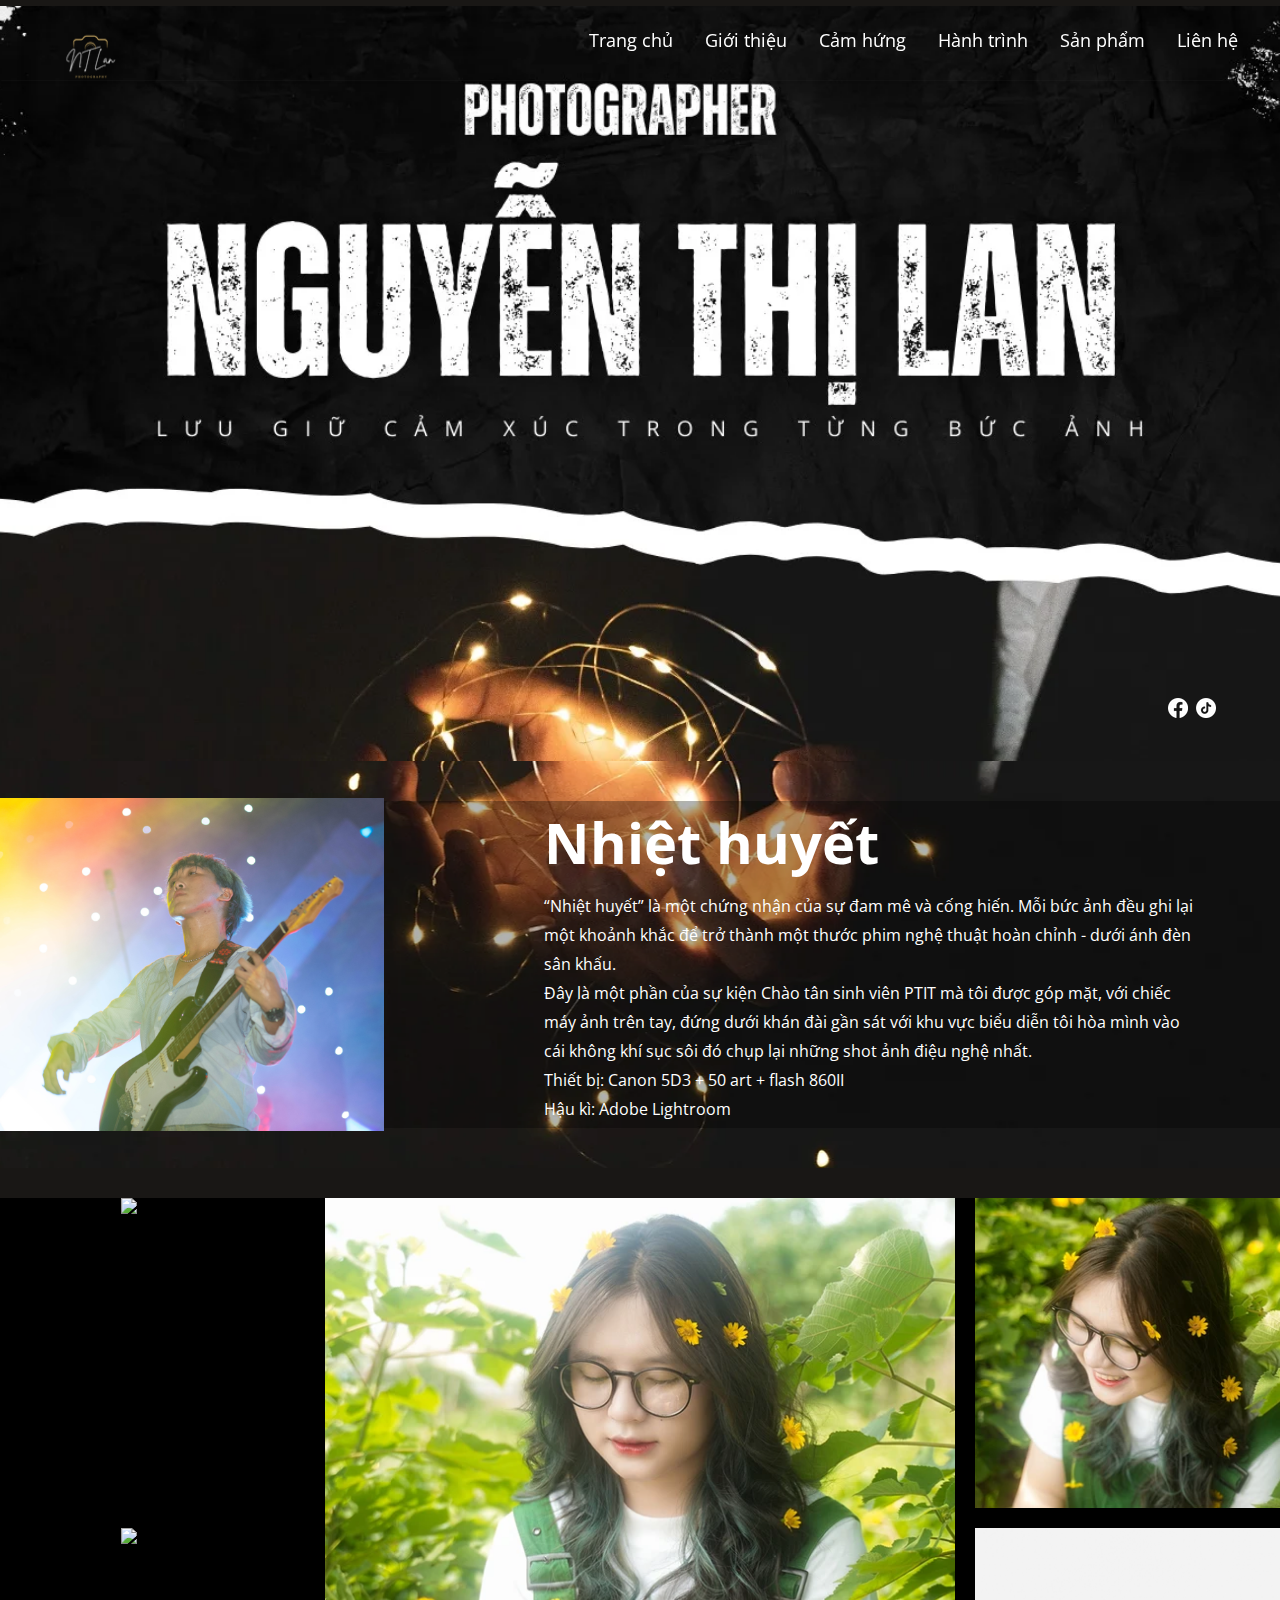
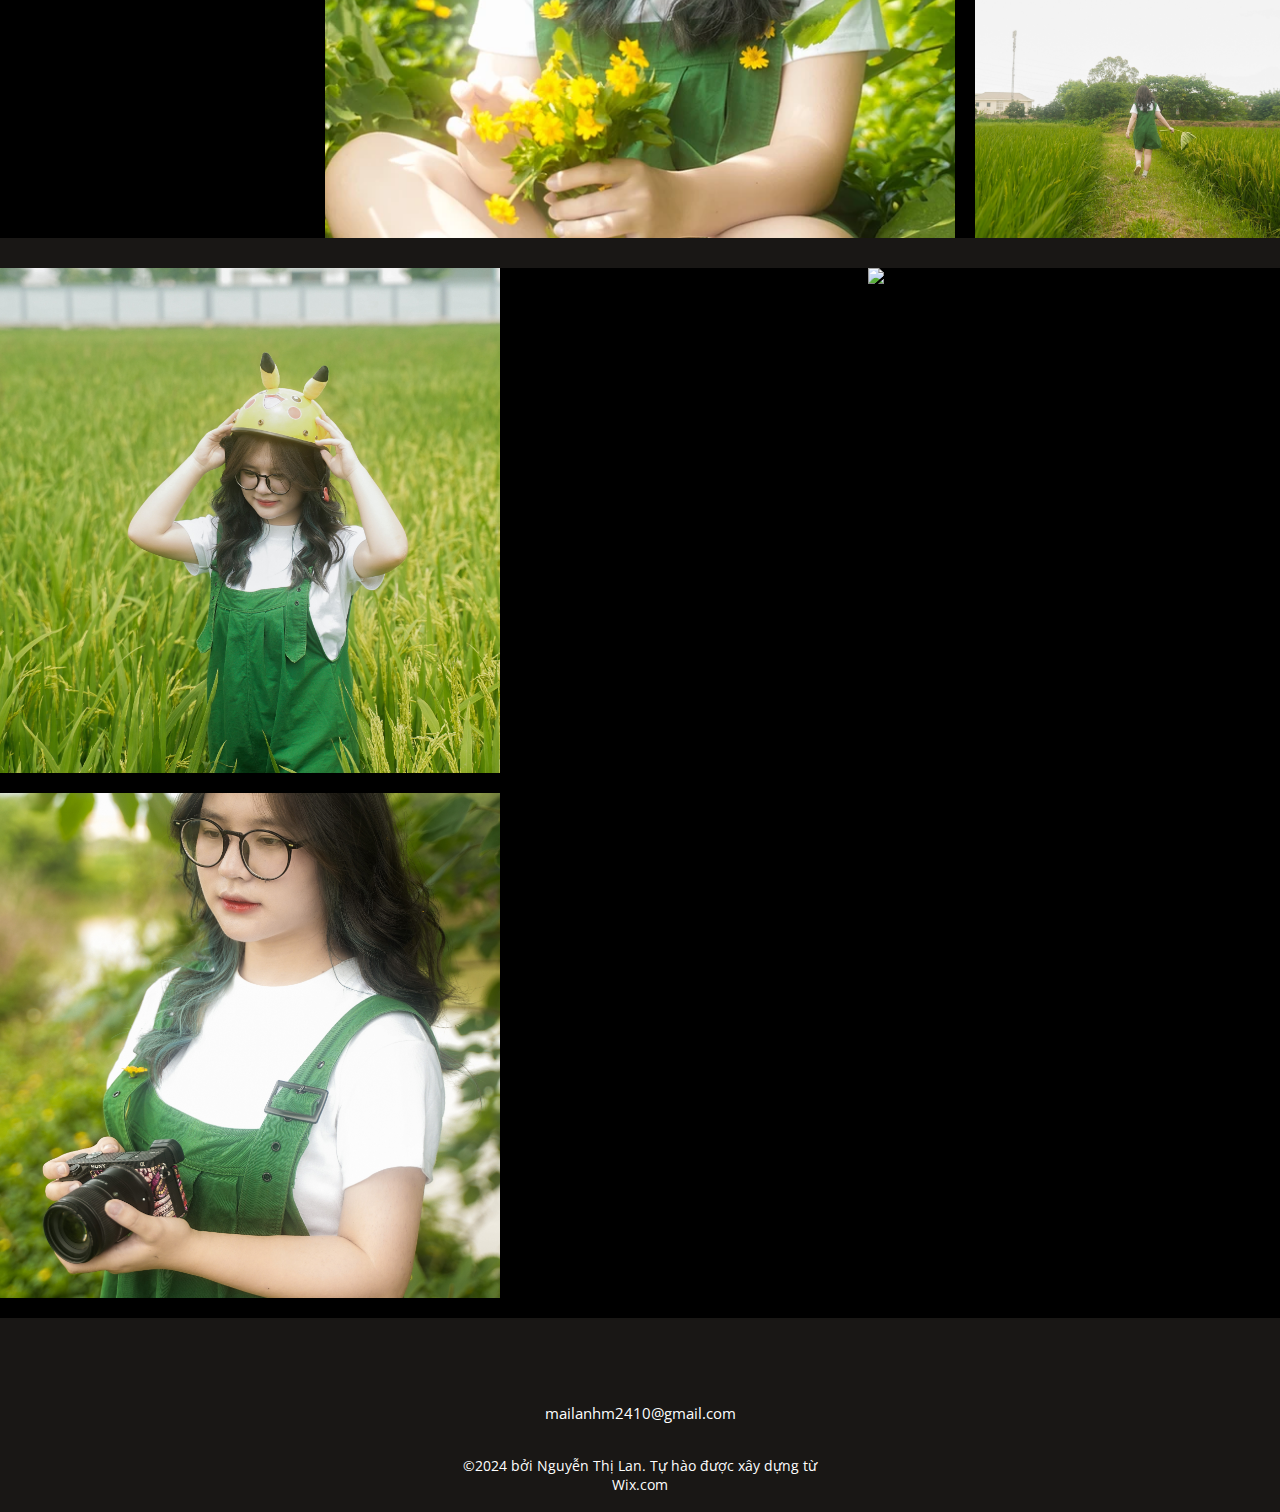
==== src/pages/nhietHuyet.html @ 57f29f83 "first commit" ====
<!DOCTYPE html>
<html lang="en">
<head>
    <meta charset="UTF-8">
    <meta name="viewport" content="width=device-width, initial-scale=1.0">
    <meta name="description" content="Portfolio">
    <link rel="stylesheet" href="../style/style.css">
    <link rel="stylesheet" href="../style/vaoHe.css">
    <link rel="stylesheet" href="https://cdn.jsdelivr.net/npm/swiper@11/swiper-bundle.min.css" />
    <title>Portfolio</title>
    
    <script src="../js/main.js" defer></script>
</head>
<body>
    <div class="min-h-screen wrapper">
        <header id="header">
            <div class="home__header-icon">
                <a href="../index.html" class="home__header-icon--link">
                    <img src="../img/home/sign_1.png" alt="header_icon">
                </a>
            </div>
            <div class="home__header-navigation">
                <div class="home__header-navigation--left">
                    <a href="../index.html#">
                        Trang chủ
                    </a>
                    <a href="../index.html#introduce">
                        Giới thiệu
                    </a>
                    <a href="../index.html#inspiration">
                        Cảm hứng
                    </a>
                    <a href="../index.html#journey">
                        Hành trình
                    </a>
                    <a href="../index.html#project">
                        Sản phẩm
                    </a>
                    <a href="../index.html#contact">
                        Liên hệ
                    </a>
                </div>
            </div>
        </header>
        <div class="relative" id="hero">
            <div class="home__hero">
                <img src="../img/home/home_1.jpg" alt="hero">
            </div>
            <div class="home__hero-footer">
                <div class="home__hero-footer-wrapper">
                    <a href="https://www.facebook.com/mailan.chu.1238">
                        <img src="../img/icon/facebook_20x20.png" alt="facebook">
                    </a>
                    <a href="https://www.tiktok.com/@lan1024_morr">
                        <img src="../img/icon/tiktok_20x20.png" alt="tiktok">
                    </a>
                </div>
            </div>
        </div>
        <div class="hero_page">
            <div class="container2 hero_wrapper">
                <div class="hero_wrapper-left">
                    <img src="../img/nhietHuyet/nh_1.jpg" alt="hero">
                </div>
                <div class="hero_wrapper-right">
                    <h3>Nhiệt huyết</h3>
                    <p>“Nhiệt huyết” là một chứng nhận của sự đam mê và cống hiến. Mỗi bức ảnh đều ghi lại một khoảnh khắc để trở thành một thước phim nghệ thuật hoàn chỉnh - dưới ánh đèn sân khấu.
                        </br>
                        Đây là một phần của sự kiện Chào tân sinh viên PTIT mà tôi được góp mặt, với chiếc máy ảnh trên tay, đứng dưới khán đài gần sát với khu vực biểu diễn tôi hòa mình vào cái không khí sục sôi đó chụp lại những shot ảnh điệu nghệ nhất.
                        </br>
                        Thiết bị: Canon 5D3 + 50 art + flash 860II
                        </br>
                        Hậu kì: Adobe Lightroom
                    </p>
                </div>
            </div>
        </div>
        <main class="vaoHe_main">
            <div class="vaoHe_item vaoHe_item1">
                <img src="../img/vaoHe/vaohe_1.jpg" alt="vaoHe">
            </div>
            <div class="vaoHe_item vaoHe_item1">
                <img src="../img/vaoHe/vaohe_3.jpg" alt="vaoHe">
            </div>
            <div class="vaoHe_item vaoHe_item1">
                <img src="../img/vaoHe/vaohe_4.jpg" alt="vaoHe">
            </div>
            <div class="vaoHe_item vaoHe_item1">
                <img src="../img/vaoHe/vaohe_5.jpg" alt="vaoHe">
            </div>
            <div class="vaoHe_item vaoHe_item2">
                <img src="../img/vaoHe/vaohe_2.jpg" alt="vaoHe">
            </div>
        </main>
        <main class="vaoHe_main2">
            <div class="vaoHe_item vaoHe_item3">
                <img src="../img/vaoHe/vaohe_6.jpg" alt="vaoHe">
            </div>
            <div class="vaoHe_item vaoHe_item4">
                <img src="../img/vaoHe/vaohe_7.jpg" alt="vaoHe">
            </div>
            <div class="vaoHe_item vaoHe_item5">
                <img src="../img/vaoHe/vaohe_8.jpg" alt="vaoHe">
            </div>
        </main>
        <footer id="footer">
            <h5>
                <a href="mailto:mailanhm2410@gmail.com">mailanhm2410@gmail.com</a>
            </h5>
            <p>©2024 bởi Nguyễn Thị Lan. Tự hào được xây dựng từ </br>Wix.com</p>
        </footer>
    </div>
</body>
</html>
---- src/style/style.css ----
@import url("https://fonts.googleapis.com/css2?family=Open+Sans:ital,wght@0,300..800;1,300..800&display=swap");

:root {
  --regular-black: #000;
  --regular-white: #fff;
  --blur-color: #423737;
}

* {
  margin: 0;
  padding: 0;
  border: 0;
  outline: 0;
  box-sizing: border-box;
}

@keyframes fade_in_show {
  0% {
    opacity: 0;
    /* transform: scale(0); */
  }

  100% {
    opacity: 1;
    /* transform: scale(1); */
  }
}

button,
body,
html {
  font-family: "Open Sans", sans-serif;
  scroll-behavior: smooth;
  overflow-x: hidden;
}

.min-h-screen {
  min-height: 100vh;
}

.wrapper {
  background-color: #191715;
}

.relative {
  position: relative;
}

.container {
  max-width: 1200px;
  margin: 0 auto;
  padding: 0 1rem;
}

.container2 {
  max-width: 1580px;
  margin: 0 auto;
  padding: 0 1rem;
}

.mt-3 {
  margin-top: 0.75rem;
}

header {
  height: 80px;
  display: flex;
  align-items: center;
  width: 100%;
  position: fixed;
  z-index: 999;
  box-shadow: 0 1px 3px 0 rgb(0 0 0 / 0.1),
    0 1px 2px -1px rgba(231, 231, 231, 0.1);
}

.home__header-icon {
  flex: 0 0 20%;
}

.home__header-icon--link {
  display: flex;
  text-decoration: none;
}

.home__header-icon--link img {
  height: 80px;
  position: absolute;
  top: 20%;
  left: 2%;
}

.home__header-navigation {
  flex: 0 0 78%;
  display: flex;
}

.home__header-navigation .home__header-navigation--left {
  display: flex;
  align-items: center;
  justify-content: flex-end;
  flex: 1;
}

.home__header-navigation .home__header-navigation--left a {
  text-decoration: none;
  color: var(--regular-white);
  font-weight: 400;
  font-size: 18px;
  line-height: 1.5;
  padding: 0.5rem 0.5rem;
  margin: 0 0.5rem;
  transition: all 0.3s;
}

#hero {
  z-index: 20;
}

.home__hero {
  display: flex;
  align-items: center;
  justify-content: center;
  padding-top: 0.35rem;
}

.home__hero img {
  height: 755px;
}

.home__hero-footer {
  position: absolute;
  bottom: 5%;
  right: 5%;
}

.home__hero-footer-wrapper {
  display: flex;
  gap: 0.5rem;
  width: 100%;
  justify-content: flex-end;
  align-items: center;
}

.home__hero-footer-wrapper a:hover {
  opacity: 0.7;
}

.home__hero-footer-wrapper a {
  transition: all 0.3s;
}

#introduce {
  width: 100%;
  background: url("../img/home/introduce_2.jpg") repeat;
  background-size: cover;
  object-fit: cover;
  height: 766px;
}

.introduce_img {
  display: flex;
  justify-content: center;
  align-items: center;
  transform: translate(-1.5%, -14px);
}

.introduce_img img {
  height: 780px;
}

.introduce_content {
  position: absolute;
  right: 10%;
  top: 14%;
  color: var(--regular-white);
  width: 38%;
}

.introduce_content h1 {
  text-align: center;
  font-weight: 700;
  font-size: 56px;
  margin-bottom: 1.5rem;
  text-transform: uppercase;
}

.introduce_content p {
  text-align: center;
  font-size: 15px;
  line-height: 28px;
  width: 515px;
  margin: 0.5rem auto 5rem;
}

.introduce_content-bottom {
  display: flex;
  justify-content: space-around;
}

.introduce_content-bottom-left {
  margin-left: 1.25rem;
}

.introduce_content-bottom-right h5,
.introduce_content-bottom-left h5 {
  font-size: 18px;
  font-weight: 700;
  margin-bottom: 52px;
}

.introduce_content-bottom-right-hobby,
.introduce_content-bottom-left-skill {
  display: flex;
  flex-direction: column;
  gap: 0.5rem;
  font-size: 15px;
}

#inspiration {
  width: 100%;
  background: url("../img/home/inspiration_1.jpg") repeat;
  background-size: cover;
  object-fit: cover;
  height: 870px;
}

.inspiration_content {
  color: var(--regular-white);
  padding: 90px 0 80px;
  width: 80%;
}

.inspiration_content-upper {
  margin-bottom: 69px;
}

.inspiration_content-lower h2,
.inspiration_content-upper h2 {
  font-weight: 700;
  font-size: 40px;
  margin-bottom: 44px;
}

.inspiration_content-upper p {
  width: 64%;
  font-size: 15px;
  line-height: 28px;
}

.inspiration_content-lower p {
  width: 90%;
  font-size: 15px;
  line-height: 28px;
}

.inspiration_content-lower p a {
  text-decoration: none;
  color: var(--regular-white);
}

.inspiration_circle {
  position: absolute;
  width: 376px;
  height: 376px;
  aspect-ratio: 1/1;
  right: 0;
  bottom: 30%;
  overflow: hidden;
}

.inspiration_circle-background {
  --shd: 0px 1px 4px 0px rgba(255, 252, 250, 0.74);
  position: absolute;
  left: 0;
  top: 0;
  right: 0;
  bottom: 0;
  border-radius: 50%;
  border: 3px solid var(--blur-color);
  box-shadow: var(--shd, 0 1px 4px rgba(0, 0, 0, 0.6));
}

.inspiration_circle-img {
  text-align: center;
  transform: translateY(3%);
  width: 100%;
  height: 100%;
}

.inspiration_circle-img1 {
  transform: translate(10px, 0);
  animation: fade_in_show ease-in-out 0.2s;
  display: block;
}

.inspiration_circle-img2 {
  transform: translateY(9999px);
  display: none;
}

.inspiration_circle-img:hover .inspiration_circle-img1 {
  transform: translateY(9999px);
  display: block;
}

.inspiration_circle-img:hover .inspiration_circle-img2 {
  transform: translate(10px, -361px);
  display: block;
  animation: fade_in_show ease-in-out 0.2s;
}

.inspiration_circle-img img {
  object-fit: cover;
  border-radius: 50%;
}

#journey {
  height: 980px;
  background: url("../img/home/journey_1.jpg") center no-repeat;
  background-size: cover;
  width: 100%;
}

.journey_wrapper-img {
  width: 352px;
  height: 193px;
  margin-bottom: 0.5rem;
}

.journey_wrapper-img-border {
  border: 1px solid var(--regular-white);
  z-index: 30;
  position: absolute;
  top: 0;
  left: 0;
  right: 0;
  bottom: 0;
  margin: 5px;
}

.journey_wrapper-img-border1 {
  width: 342px;
  height: 183px;
}

.journey_wrapper-img-border2 {
  width: 412px;
  height: 195px;
}

.journey_wrapper-img-border3 {
  width: 369px;
  height: 203px;
}

.journey_wrapper-img2 {
  width: 412px;
  height: 195px;
  margin-bottom: 0.5rem;
}

.journey_wrapper-img3 {
  width: 379px;
  height: 213px;
}

.journey_wrapper {
  width: 362px;
  height: 440px;
  z-index: 10;
}

.journey_wrapper2 {
  width: 432px;
  height: 613px;
}

.journey_wrapper1 {
  position: absolute;
  left: -5%;
  top: 10%;
}

.journey_wrapper2 {
  position: absolute;
  left: 30%;
  top: 30%;
}

.journey_wrapper3 {
  position: absolute;
  left: 72%;
  top: 53%;
}

.journey_wrapper h5 {
  font-size: 28px;
  font-weight: 600;
  text-align: center;
  color: var(--regular-white);
  margin-bottom: 1rem;
}

.journey_wrapper p {
  color: var(--regular-white);
  font-size: 13px;
  line-height: 1.5;
}

.journey_wrapper-img img {
  display: flex;
  align-items: center;
  justify-content: center;
}

.journey_wrapper1_popup {
  display: none;
  transform: rotate(-75deg) translateX(-20px);
}

.journey_wrapper-popup-border {
  border: 1px solid var(--regular-white);
  z-index: 30;
  position: absolute;
  top: 0;
  left: 0;
  right: 0;
  bottom: 0;
  margin: 5px;
}

.journey_wrapper-popup-border1 {
  width: 390px;
  height: 314px;
}

.journey_wrapper1:hover .journey_wrapper-img,
.journey_wrapper1:hover h5,
.journey_wrapper1:hover p {
  display: none;
}

.journey_wrapper1:hover .journey_wrapper1_popup {
  display: block;
}

.journey_wrapper1-connector {
  height: 3px;
  width: 294px;
  background-color: var(--regular-white);
  position: absolute;
  right: -77%;
  top: 12%;
  z-index: -1;
}

.journey_wrapper1-connector2 {
  height: 144px;
  width: 3px;
  background-color: var(--regular-white);
  right: -77%;
  top: 12%;
  position: absolute;
  z-index: -1;
}

.journey_wrapper2-connector {
  height: 3px;
  width: 294px;
  background-color: var(--regular-white);
  position: absolute;
  right: -66%;
  top: 14%;
  z-index: -1;
}

.journey_wrapper2-connector2 {
  height: 144px;
  width: 3px;
  background-color: var(--regular-white);
  position: absolute;
  right: -66%;
  top: 14%;
  z-index: -1;
}

.journey_wrapper2_popup {
  display: none;
  transform: rotate(-100deg) translate(-80px, -10px);
}

.journey_wrapper-popup-border2 {
  width: 560px;
  height: 407px;
}

.journey_wrapper2:hover .journey_wrapper2_popup {
  display: block;
}

.journey_wrapper2:hover .journey_wrapper-img2,
.journey_wrapper2:hover h5,
.journey_wrapper2:hover p {
  display: none;
}

.journey_wrapper3_popup {
  display: none;
  transform: rotate(-86deg) translate(-40px, -10px);
}

.journey_wrapper-popup-border3 {
  width: 457px;
  height: 381px;
}

.journey_wrapper3:hover .journey_wrapper3_popup {
  display: block;
}

.journey_wrapper3:hover .journey_wrapper-img3,
.journey_wrapper3:hover h5,
.journey_wrapper3:hover p {
  display: none;
}

#project {
  background-color: var(--regular-black);
  width: 100%;
  height: 740px;
}

#project h1 {
  font-size: 56px;
  line-height: 67px;
  font-weight: 700;
  text-transform: uppercase;
  color: var(--regular-white);
  text-align: center;
  padding: 54px 0 46px;
}

.swiper {
  width: 100%;
  height: 100%;
}

.swiper-slide {
  text-align: center;
  font-size: 18px;
  display: flex;
  justify-content: center;
  align-items: center;
  height: fit-content;
}

.swiper-slide img {
  display: block;
  width: 100%;
  height: 100%;
  object-fit: cover;
}

.swiper {
  width: 90%;
  height: 518px;
  margin: 0 auto;
}

.swiper-item-1 {
  width: 100%;
  overflow: hidden;
}

.swiper-item-1 img {
  transition: all 0.3s;
  z-index: -1;
}

.swiper-item-1:hover img {
  transform: scale(1.1);
}

.swiper-button-prev,
.swiper-button-next {
  color: var(--regular-white) !important;
  font-weight: 700;
}

.swiper-item-1:hover .swiper-item-popup {
  opacity: 1;
}

.swiper-item-popup {
  position: absolute;
  top: 0;
  right: 0;
  bottom: 0;
  left: 0;
  background-color: rgba(0, 0, 0, 0.3);
  z-index: 20;
  transition: all 0.3s;
  opacity: 0;
}

.swiper-item-popup-wrapper {
  position: absolute;
  top: 50%;
  left: 50%;
  transform: translateX(-50%);
  width: 80%;
}

.swiper-item-popup-wrapper2 {
  top: 60%;
}

.swiper-item-popup-wrapper3 {
  top: 66%;
}

.swiper-item-popup-wrapper4 {
  top: 68%;
}

.swiper-item-popup h4 {
  color: var(--regular-white);
  font-size: 28px;
  font-weight: 700;
  padding-bottom: 0.25rem;
}

.swiper-item-popup-wrapper p {
  font-size: 15px;
  color: var(--regular-white);
  width: 100%;
}

#contact {
  background-color: var(--regular-black);
  width: 100%;
}

.contact_wrapper {
  height: 738px;
  background: url("../img/home/contact_1.jpg") center no-repeat;
  background-size: cover;
}

.contact_content {
  position: absolute;
  width: 30%;
  right: 5%;
  top: 30%;
  text-align: center;
}

.contact_content h5 {
  font-size: 48px;
  font-weight: 400;
  line-height: 65px;
  color: var(--regular-white);
  text-transform: uppercase;
  margin-bottom: 56px;
}

.contact_main-content-wrapper {
  display: flex;
  align-items: center;
  gap: 1.5rem;
  margin-bottom: 0.75rem;
}

.contact_main-content-wrapper a,
.contact_main-content-wrapper span {
  color: var(--regular-white);
  font-size: 17px;
  text-decoration: none;
}

#footer {
  width: 100%;
  height: 164px;
}

#footer h5 {
  text-align: center;
  padding: 55px 0 33px;
}

#footer h5 a {
  font-size: 15px;
  font-weight: 400;
  color: var(--regular-white);
  text-decoration: none;
}

#footer p {
  font-size: 14px;
  font-weight: 400;
  color: var(--regular-white);
  text-align: center;
}
---- src/style/vaoHe.css ----
.hero_page {
  background: url("../img/vaoHe/hero_1.jpg") center no-repeat;
  background-size: cover;
  object-fit: cover;
  width: 100%;
  height: 407px;
}

.hero_wrapper {
  display: flex;
  padding: 40px 0;
  margin-bottom: 34px;
  align-items: center;
  height: 100%;
  overflow: hidden;
}

.hero_wrapper-left {
  width: 30%;
  overflow: hidden;
  height: 333px;
}

.hero_wrapper-left img {
  height: 333px;
  width: 100%;
  object-fit: cover;
}

.hero_wrapper-right {
  background-color: rgba(0, 0, 0, 0.3);
  height: 100%;
  width: 70%;
  display: flex;
  flex-direction: column;
  justify-content: center;
}

.hero_wrapper-right h3 {
  font-weight: 700;
  font-size: 56px;
  color: var(--regular-white);
  margin-left: 10rem;
  margin-bottom: 0.75rem;
}

.hero_wrapper-right p {
  color: var(--regular-white);
  line-height: 29px;
  margin-left: 10rem;
  padding-right: 5rem;
}

.vaoHe_main {
  max-width: 1680px;
  margin: 30px auto;
  display: grid;
  grid-template-columns: repeat(4, minmax(0, 1fr));
  gap: 1.25rem;
  background-color: var(--regular-black);
}

.vaoHe_main2 {
  max-width: 1680px;
  margin: 30px auto;
  display: grid;
  grid-template-columns: repeat(5, minmax(0, 1fr));
  gap: 1.25rem;
  background-color: var(--regular-black);
}

.vaoHe_item {
  overflow: hidden;
  position: relative;
  text-align: center;
}

.vaoHe_item::after {
  position: absolute;
  content: "";
  top: 0;
  right: 0;
  bottom: 0;
  left: 0;
  opacity: 0;
  background-color: rgba(0, 0, 0, 0.3);
  transition: all 0.3s;
}

.vaoHe_item:hover::after {
  opacity: 1;
}

.vaoHe_item4 img,
.vaoHe_item img,
.vaoHe_item3 img,
.vaoHe_item2 img,
.vaoHe_item1 img {
  aspect-ratio: 1/1;
  width: 100%;
  height: 100%;
  object-fit: cover;
}

.vaoHe_item2 {
  overflow: hidden;
  grid-area: 1 / 2 / 3 / 4;
  object-position: center;
}

.vaoHe_item3 {
  overflow: hidden;
  grid-area: 1 / 1 / 3 / 3;
  object-position: center;
}

.vaoHe_item4 {
  overflow: hidden;
  grid-area: 1 / 3 / 5 / 6;
  object-position: center;
}

.vaoHe_item5 {
  overflow: hidden;
  grid-area: 3 / 1 / 3 / 3;
  object-position: center;
}
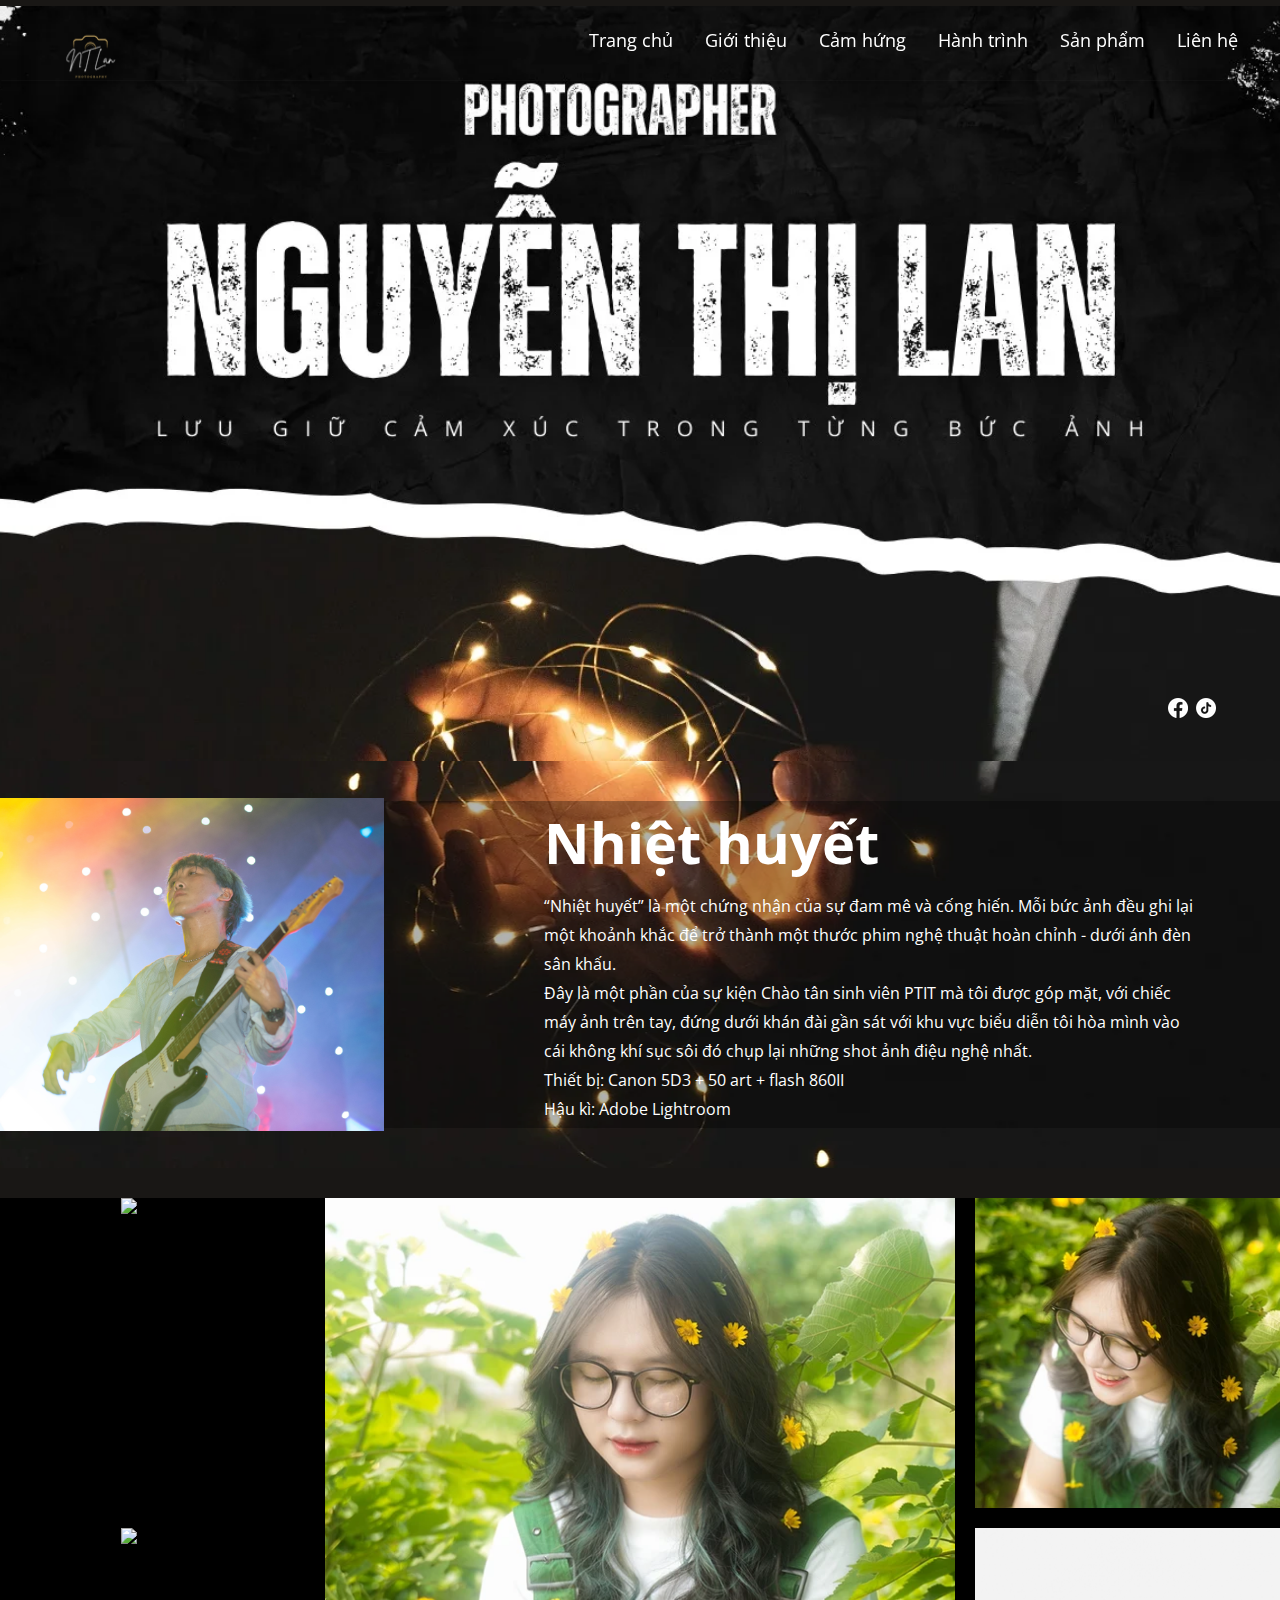
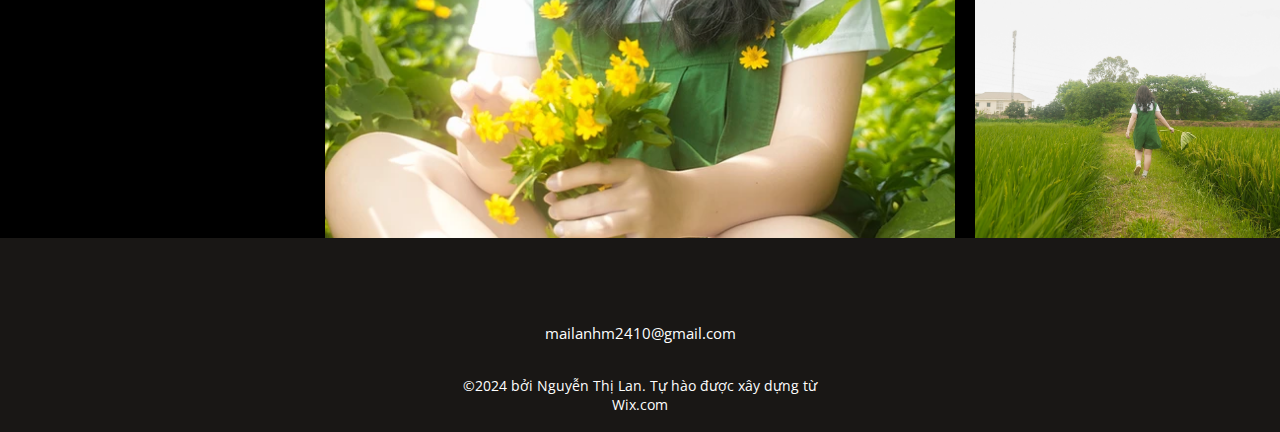
==== commit eaddf1dd: "upd: vaoHe" ====
--- a/src/pages/nhietHuyet.html
+++ b/src/pages/nhietHuyet.html
@@ -92,17 +92,6 @@
                 <img src="../img/vaoHe/vaohe_2.jpg" alt="vaoHe">
             </div>
         </main>
-        <main class="vaoHe_main2">
-            <div class="vaoHe_item vaoHe_item3">
-                <img src="../img/vaoHe/vaohe_6.jpg" alt="vaoHe">
-            </div>
-            <div class="vaoHe_item vaoHe_item4">
-                <img src="../img/vaoHe/vaohe_7.jpg" alt="vaoHe">
-            </div>
-            <div class="vaoHe_item vaoHe_item5">
-                <img src="../img/vaoHe/vaohe_8.jpg" alt="vaoHe">
-            </div>
-        </main>
         <footer id="footer">
             <h5>
                 <a href="mailto:mailanhm2410@gmail.com">mailanhm2410@gmail.com</a>
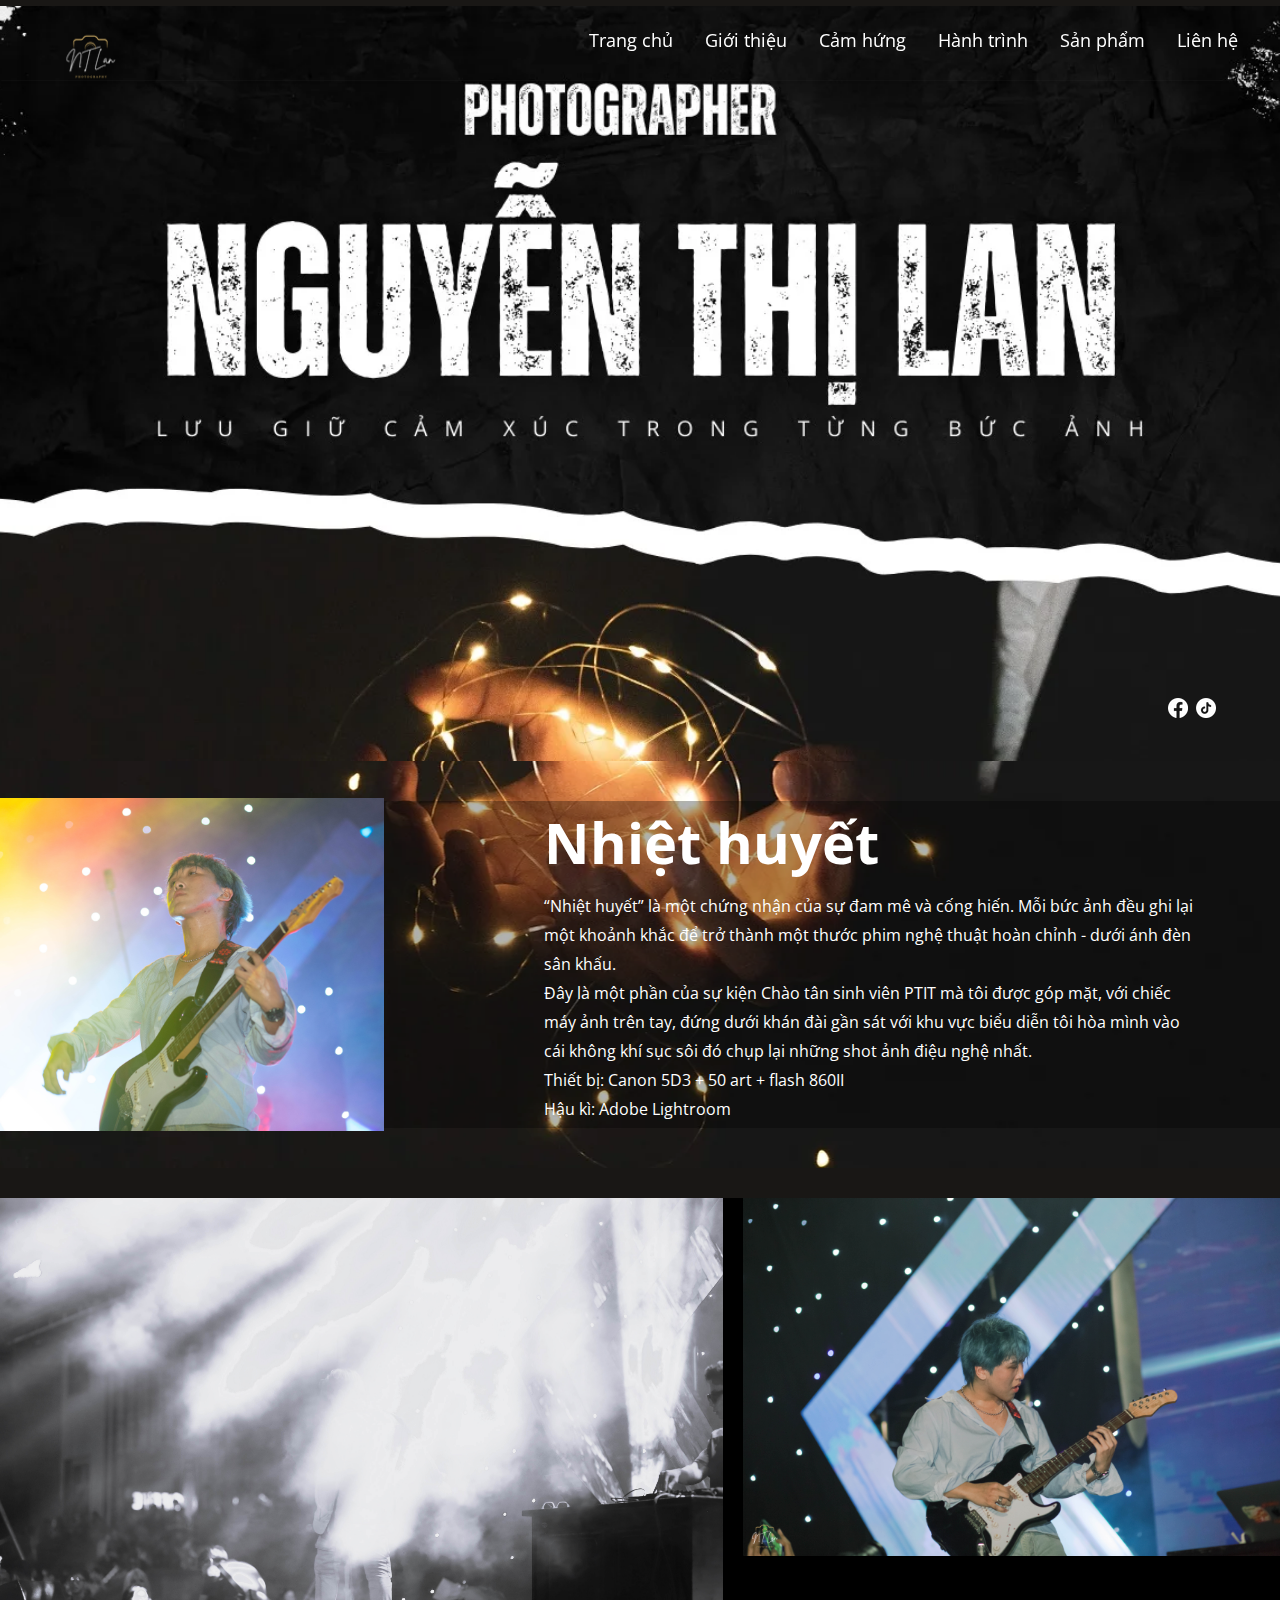
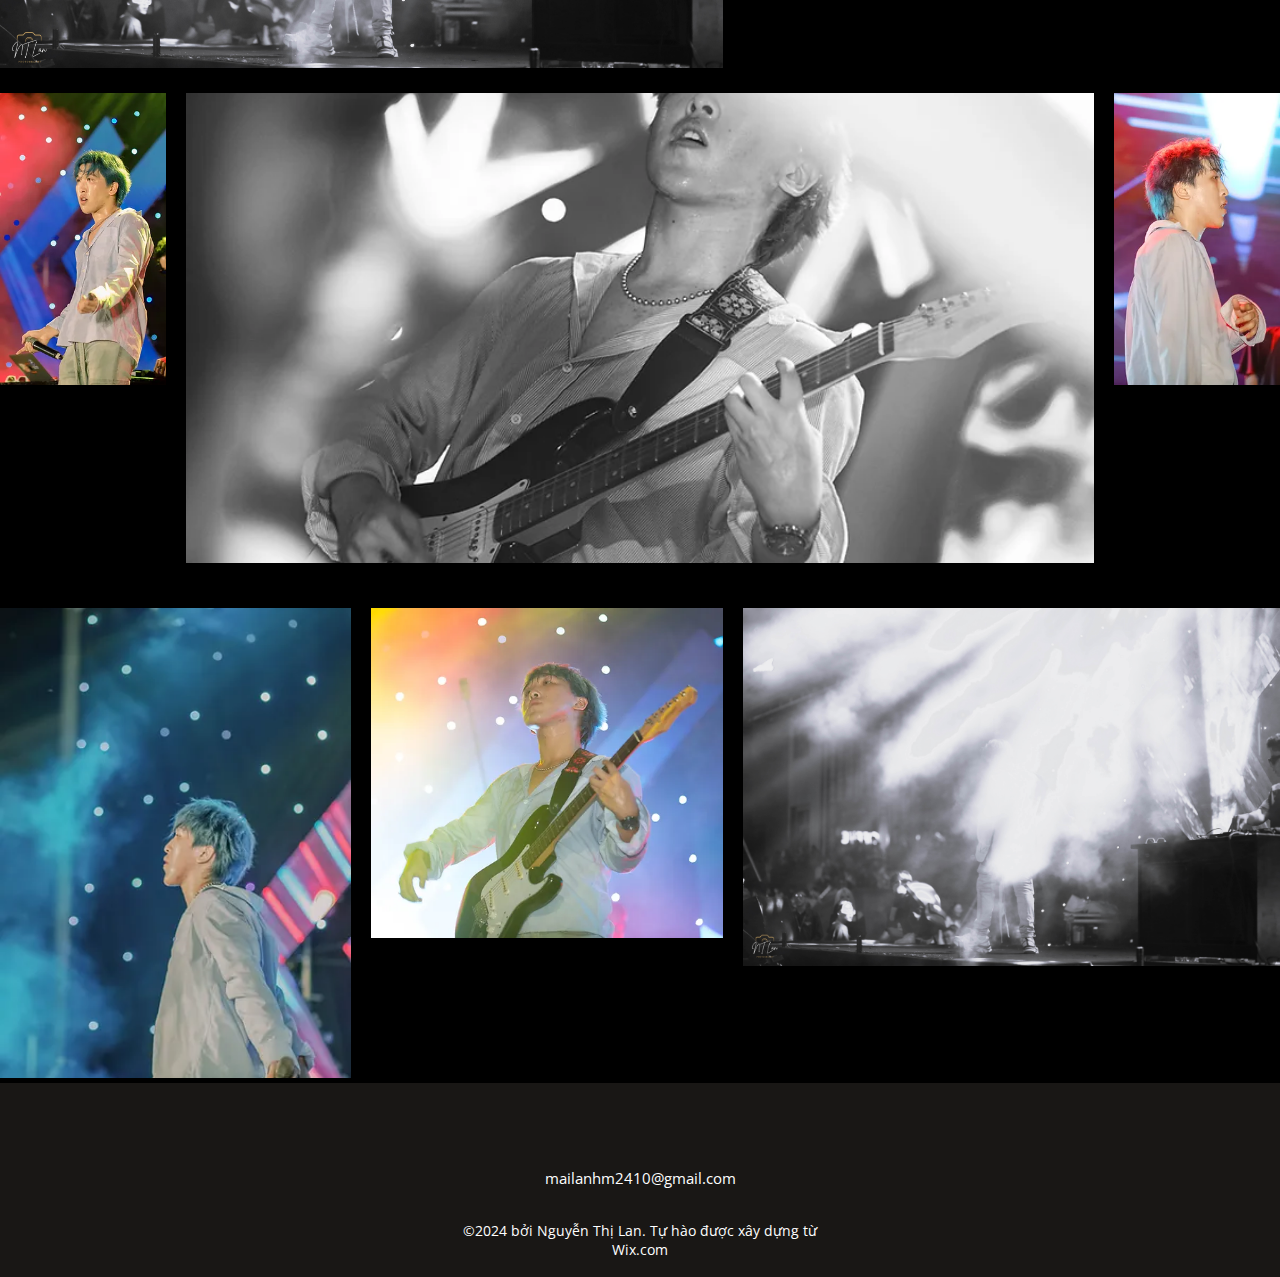
==== commit 09080f32: "Done" ====
--- a/src/pages/nhietHuyet.html
+++ b/src/pages/nhietHuyet.html
@@ -5,7 +5,7 @@
     <meta name="viewport" content="width=device-width, initial-scale=1.0">
     <meta name="description" content="Portfolio">
     <link rel="stylesheet" href="../style/style.css">
-    <link rel="stylesheet" href="../style/vaoHe.css">
+    <link rel="stylesheet" href="../style/nhietHuyet.css">
     <link rel="stylesheet" href="https://cdn.jsdelivr.net/npm/swiper@11/swiper-bundle.min.css" />
     <title>Portfolio</title>
     
@@ -75,21 +75,30 @@
                 </div>
             </div>
         </div>
-        <main class="vaoHe_main">
+        <main class="nh_main">
             <div class="vaoHe_item vaoHe_item1">
-                <img src="../img/vaoHe/vaohe_1.jpg" alt="vaoHe">
-            </div>
-            <div class="vaoHe_item vaoHe_item1">
-                <img src="../img/vaoHe/vaohe_3.jpg" alt="vaoHe">
-            </div>
-            <div class="vaoHe_item vaoHe_item1">
-                <img src="../img/vaoHe/vaohe_4.jpg" alt="vaoHe">
-            </div>
-            <div class="vaoHe_item vaoHe_item1">
-                <img src="../img/vaoHe/vaohe_5.jpg" alt="vaoHe">
+                <img src="../img/nhietHuyet/nh_2.jpg" alt="vaoHe">
             </div>
             <div class="vaoHe_item vaoHe_item2">
-                <img src="../img/vaoHe/vaohe_2.jpg" alt="vaoHe">
+                <img src="../img/nhietHuyet/nh_3.jpg" alt="vaoHe">
+            </div>
+            <div class="vaoHe_item vaoHe_item3">
+                <img src="../img/nhietHuyet/nh_4.jpg" alt="vaoHe">
+            </div>
+            <div class="vaoHe_item vaoHe_item4">
+                <img src="../img/nhietHuyet/nh_5.jpg" alt="vaoHe">
+            </div>
+            <div class="vaoHe_item vaoHe_item5">
+                <img src="../img/nhietHuyet/nh_6.jpg" alt="vaoHe">
+            </div>
+            <div class="vaoHe_item vaoHe_item6">
+                <img src="../img/nhietHuyet/nh_7.jpg" alt="vaoHe">
+            </div>
+            <div class="vaoHe_item vaoHe_item7">
+                <img src="../img/nhietHuyet/nh_8.jpg" alt="vaoHe">
+            </div>
+            <div class="vaoHe_item vaoHe_item8">
+                <img src="../img/nhietHuyet/nh_2.jpg" alt="vaoHe">
             </div>
         </main>
         <footer id="footer">
--- a/src/style/style.css
+++ b/src/style/style.css
@@ -701,3 +701,56 @@
   color: var(--regular-white);
   text-align: center;
 }
+
+.hero_page {
+  background: url("../img/vaoHe/hero_1.jpg") center no-repeat;
+  background-size: cover;
+  object-fit: cover;
+  width: 100%;
+  height: 407px;
+}
+
+.hero_wrapper {
+  display: flex;
+  padding: 40px 0;
+  margin-bottom: 34px;
+  align-items: center;
+  height: 100%;
+  overflow: hidden;
+}
+
+.hero_wrapper-left {
+  width: 30%;
+  overflow: hidden;
+  height: 333px;
+}
+
+.hero_wrapper-left img {
+  height: 333px;
+  width: 100%;
+  object-fit: cover;
+}
+
+.hero_wrapper-right {
+  background-color: rgba(0, 0, 0, 0.3);
+  height: 100%;
+  width: 70%;
+  display: flex;
+  flex-direction: column;
+  justify-content: center;
+}
+
+.hero_wrapper-right h3 {
+  font-weight: 700;
+  font-size: 56px;
+  color: var(--regular-white);
+  margin-left: 10rem;
+  margin-bottom: 0.75rem;
+}
+
+.hero_wrapper-right p {
+  color: var(--regular-white);
+  line-height: 29px;
+  margin-left: 10rem;
+  padding-right: 5rem;
+}
--- a/src/style/nhietHuyet.css
+++ b/src/style/nhietHuyet.css
@@ -0,0 +1,89 @@
+.nh_main {
+  max-width: 1680px;
+  margin: 30px auto;
+  display: grid;
+  grid-template-columns: repeat(7, minmax(0, 1fr));
+  gap: 1.25rem;
+  background-color: var(--regular-black);
+}
+
+.vaoHe_item {
+  overflow: hidden;
+  position: relative;
+  text-align: center;
+}
+
+.vaoHe_item::after {
+  position: absolute;
+  content: "";
+  top: 0;
+  right: 0;
+  bottom: 0;
+  left: 0;
+  opacity: 0;
+  background-color: rgba(0, 0, 0, 0.3);
+  transition: all 0.3s;
+}
+
+.vaoHe_item:hover::after {
+  opacity: 1;
+}
+
+.vaoHe_item4 img,
+.vaoHe_item img,
+.vaoHe_item3 img,
+.vaoHe_item2 img,
+.vaoHe_item1 img {
+  aspect-ratio: none;
+  width: 100%;
+  max-height: 470px;
+  object-fit: cover;
+}
+
+.vaoHe_item1 {
+  overflow: hidden;
+  grid-area: 1 / 1 / 1 / 5;
+  object-position: center;
+}
+
+.vaoHe_item2 {
+  overflow: hidden;
+  grid-area: 1 / 5 / 1 / 8;
+  object-position: center;
+}
+
+.vaoHe_item3 {
+  overflow: hidden;
+  grid-area: 2 / 1 / 3 / 2;
+  object-position: center;
+}
+
+.vaoHe_item4 {
+  overflow: hidden;
+  grid-area: 2 / 2 / 3 / 7;
+  object-position: center;
+}
+
+.vaoHe_item5 {
+  overflow: hidden;
+  grid-area: 2 / 7 / 3 / 8;
+  object-position: center;
+}
+
+.vaoHe_item6 {
+  overflow: hidden;
+  grid-area: 4 / 1 / 5 / 3;
+  object-position: center;
+}
+
+.vaoHe_item7 {
+  overflow: hidden;
+  grid-area: 4 / 3 / 5 / 5;
+  object-position: center;
+}
+
+.vaoHe_item8 {
+  overflow: hidden;
+  grid-area: 4 / 5 / 5 / 8;
+  object-position: center;
+}
